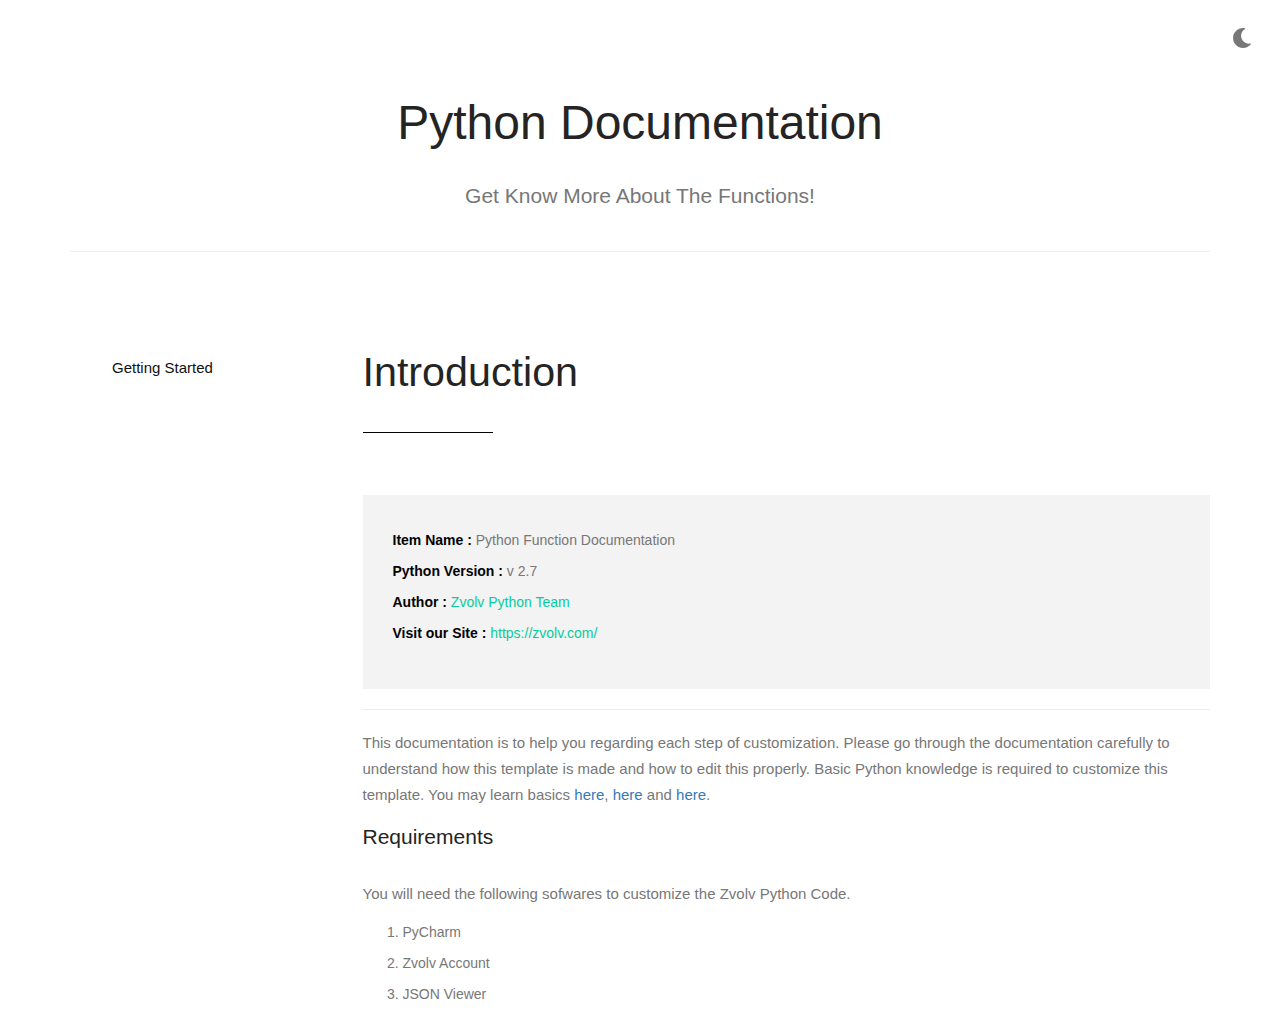
==== index.html @ 630b48a1 "Add files via upload" ====
<!DOCTYPE html>

<html lang="en">
  <head>
    <meta charset="utf-8" />
    <meta http-equiv="X-UA-Compatible" content="IE=edge" />
    <meta
      name="viewport"
      content="width=device-width, initial-scale=1, maximum-scale=1"
    />
    <meta name="description" content="" />
    <meta name="author" content="" />
    <meta name="keywords" content="" />
    <script src="js/api.js"></script>
    <title>Zvolv Python Documentation</title>

    <link
      rel="shortcut icon"
      href="images/Zvolv-favicon.png"
      type="image/x-icon"
    />

    <link
      rel="stylesheet"
      type="text/css"
      href="fonts/font-awesome-4.3.0/css/font-awesome.min.css"
    />
    <link rel="stylesheet" type="text/css" href="css/stroke.css" />
    <link rel="stylesheet" type="text/css" href="css/bootstrap.css" />
    <link rel="stylesheet" type="text/css" href="css/animate.css" />
    <link rel="stylesheet" type="text/css" href="css/prettyPhoto.css" />
    <link rel="stylesheet" type="text/css" href="css/style.css" />

    <link
      rel="stylesheet"
      type="text/css"
      href="js/syntax-highlighter/styles/shCore.css"
      media="all"
    />
    <link
      rel="stylesheet"
      type="text/css"
      href="js/syntax-highlighter/styles/shThemeRDark.css"
      media="all"
    />

    <link rel="stylesheet" type="text/css" href="css/custom.css" />
  </head>

  <body>
    <button onclick="topFunction()" id="myBtn" title="Go to top">
      <i class="fa fa-chevron-up" aria-hidden="true"></i>
    </button>

    <script>
      var mybutton = document.getElementById("myBtn");
      window.onscroll = function () {
        scrollFunction();
      };
      function scrollFunction() {
        if (
          document.body.scrollTop > 1000 ||
          document.documentElement.scrollTop > 1000
        ) {
          mybutton.style.display = "block";
        } else {
          mybutton.style.display = "none";
        }
      }
      function topFunction() {
        window.scrollTo({ top: 0, behavior: "smooth" });
        document.documentElement.scrollTo({ top: 0, behavior: "smooth" });
      }

      document.addEventListener("DOMContentLoaded", () => {
        document.querySelector("#mode").addEventListener("click", () => {
          document.querySelector("html").classList.toggle("dark");
        });
      });
    </script>

    <div id="wrapper">
      <div id="mode">
        <div class="dark">
          <svg aria-hidden="true" viewBox="0 0 512 512">
            <title>lightmode</title>
            <path
              fill="currentColor"
              d="M256 160c-52.9 0-96 43.1-96 96s43.1 96 96 96 96-43.1 96-96-43.1-96-96-96zm246.4 80.5l-94.7-47.3 33.5-100.4c4.5-13.6-8.4-26.5-21.9-21.9l-100.4 33.5-47.4-94.8c-6.4-12.8-24.6-12.8-31 0l-47.3 94.7L92.7 70.8c-13.6-4.5-26.5 8.4-21.9 21.9l33.5 100.4-94.7 47.4c-12.8 6.4-12.8 24.6 0 31l94.7 47.3-33.5 100.5c-4.5 13.6 8.4 26.5 21.9 21.9l100.4-33.5 47.3 94.7c6.4 12.8 24.6 12.8 31 0l47.3-94.7 100.4 33.5c13.6 4.5 26.5-8.4 21.9-21.9l-33.5-100.4 94.7-47.3c13-6.5 13-24.7.2-31.1zm-155.9 106c-49.9 49.9-131.1 49.9-181 0-49.9-49.9-49.9-131.1 0-181 49.9-49.9 131.1-49.9 181 0 49.9 49.9 49.9 131.1 0 181z"
            ></path>
          </svg>
        </div>
        <div class="light">
          <svg aria-hidden="true" viewBox="0 0 512 512">
            <title>darkmode</title>
            <path
              fill="currentColor"
              d="M283.211 512c78.962 0 151.079-35.925 198.857-94.792 7.068-8.708-.639-21.43-11.562-19.35-124.203 23.654-238.262-71.576-238.262-196.954 0-72.222 38.662-138.635 101.498-174.394 9.686-5.512 7.25-20.197-3.756-22.23A258.156 258.156 0 0 0 283.211 0c-141.309 0-256 114.511-256 256 0 141.309 114.511 256 256 256z"
            ></path>
          </svg>
        </div>
      </div>

      <div class="container">
        <section id="top" class="section docs-heading">
          <div class="row">
            <div class="col-md-12">
              <div class="big-title text-center">
                <h1>Python Documentation</h1>
                <p class="lead">Get know more about the functions!</p>
              </div>
              <!-- end title -->
            </div>
            <!-- end 12 -->
          </div>
          <!-- end row -->

          <hr />
        </section>
        <!-- end section -->

        <div class="row">
          <div class="col-md-3">
            <nav
              class="docs-sidebar"
              data-spy="affix"
              data-offset-top="300"
              data-offset-bottom="200"
              role="navigation"
            >
              <ul class="nav" id="functionName1">
                <li><a href="#welcome">Getting Started</a></li>

                <!-- <li><a href="#line2">Create Share Link of Tag</a></li>
                <li><a href="#line3">Get User Tag</a></li>
                <li><a href="#line4">Get Custom Template</a></li>
                <li><a href="#line5">Send Email to Specified Address</a></li>
                <li><a href="#line6">Find User ID</a></li>
                <li><a href="#line7">Search Form by Title</a></li>
                <li><a href="#line8">Fetch Master Data</a></li>
                <li><a href="#line9">Generate PID 1</a></li>
                <li><a href="#line10">Send Email</a></li> -->
                <!-- <li><a href="#line6">Revolution Slider</a></li>
                            <li><a href="#line7">How to Use Option Panel</a>
                                <ul class="nav">
                                    <li><a href="#line7_1">General Options</a></li>
                                    <li><a href="#line7_2">Style Options</a></li>
                                    <li><a href="#line7_3">Header Options</a></li>
                                    <li><a href="#line7_4">Font Options</a></li>
                                    <li><a href="#line7_5">Slider Options</a></li>
                                    <li><a href="#line7_6">Page Options</a></li>
                                    <li><a href="#line7_7">Import & Export</a></li>
                                </ul>
                            </li>
                            <li><a href="#line8">Support Desk</a></li>
                            <li><a href="#line9">Files & Sources</a></li>
                            <li><a href="#line10">Version History (Changelog)</a></li>
                            <li><a href="#line11">Copyright and license</a></li> -->
              </ul>
            </nav>
          </div>
          <div class="col-md-9">
            <section class="welcome" id="welcome">
              <div class="row">
                <div class="col-md-12 left-align">
                  <h2 class="dark-text">
                    Introduction
                    <hr />
                  </h2>
                  <div class="row">
                    <div class="col-md-12 full">
                      <div class="intro1">
                        <ul>
                          <li>
                            <strong>Item Name : </strong>Python Function
                            Documentation
                          </li>
                          <li><strong>Python Version : </strong> v 2.7</li>
                          <li>
                            <strong>Author : </strong>
                            <a href="#" target="_blank">Zvolv Python Team</a>
                          </li>
                          <li>
                            <strong>Visit our Site : </strong>
                            <a href="https://zvolv.com/" target="_blank"
                              >https://zvolv.com/</a
                            >
                          </li>
                        </ul>
                      </div>

                      <hr />
                      <div>
                        <p>
                          This documentation is to help you regarding each step
                          of customization. Please go through the documentation
                          carefully to understand how this template is made and
                          how to edit this properly. Basic Python knowledge is
                          required to customize this template. You may learn
                          basics
                          <a href="#" target="_blank">here</a>,
                          <a href="#" target="_blank">here</a>
                          and
                          <a href="#" target="_blank">here</a>.
                        </p>

                        <h4>Requirements</h4>
                        <p>
                          You will need the following sofwares to customize the
                          Zvolv Python Code.
                        </p>
                        <ol>
                          <li>PyCharm</li>
                          <li>Zvolv Account</li>
                          <li>JSON Viewer</li>
                        </ol>
                        <!-- <div class="intro2 clearfix">
                          <p>
                            <i class="fa fa-exclamation-triangle"></i> Be
                            careful while editing the template. If not edited
                            properly, the design layout may break completely.
                            <br />
                            No support is provided for faulty customization.
                          </p>
                        </div> -->
                      </div>
                    </div>
                  </div>
                  <!-- end row -->
                </div>
              </div>
            </section>

            <!-- end section -->

            <section class="section" id="functionCodeContainer">
              
            </section>
          </div>
          <!-- // end .col -->
        </div>
        <!-- // end .row -->
      </div>
      <!-- // end container -->
    </div>
    <!-- end wrapper -->

    <script src="js/jquery.min.js"></script>
    <script src="js/bootstrap.min.js"></script>
    <script src="js/retina.js"></script>
    <script src="js/jquery.fitvids.js"></script>
    <script src="js/wow.js"></script>
    <script src="js/jquery.prettyPhoto.js"></script>

    <!-- CUSTOM PLUGINS -->
    <script src="js/custom.js"></script>
    <script src="js/main.js"></script>

    <script src="js/syntax-highlighter/scripts/shCore.js"></script>
    <script src="js/syntax-highlighter/scripts/shBrushXml.js"></script>
    <script src="js/syntax-highlighter/scripts/shBrushCss.js"></script>
    <script src="js/syntax-highlighter/scripts/shBrushJScript.js"></script>
  </body>
</html>
---- css/stroke.css ----
@font-face {
	font-family: 'Stroke-Gap-Icons';
	src: url('../fonts/Stroke-Gap-Icons.eot');
	src: url('../fonts/Stroke-Gap-Icons.svg');
	src: url('../fonts/Stroke-Gap-Icons.ttf');
	src: url('../fonts/Stroke-Gap-Icons.woff');
}
@font-face {
	font-family: 'Stroke-Gap-Icons';
	src: url([data-uri]) format('truetype'),
		 url([data-uri]) format('woff');
	font-weight: normal;
	font-style: normal;
}

.icon {
	font-family: 'Stroke-Gap-Icons';
	speak: none;
	font-style: normal;
	font-weight: normal;
	font-variant: normal;
	text-transform: none;
	line-height: 1;

	/* Better Font Rendering =========== */
	-webkit-font-smoothing: antialiased;
	-moz-osx-font-smoothing: grayscale;
}

.icon-WorldWide:before {
	content: "\e600";
}
.icon-WorldGlobe:before {
	content: "\e601";
}
.icon-Underpants:before {
	content: "\e602";
}
.icon-Tshirt:before {
	content: "\e603";
}
.icon-Trousers:before {
	content: "\e604";
}
.icon-Tie:before {
	content: "\e605";
}
.icon-TennisBall:before {
	content: "\e606";
}
.icon-Telesocpe:before {
	content: "\e607";
}
.icon-Stop:before {
	content: "\e608";
}
.icon-Starship:before {
	content: "\e609";
}
.icon-Starship2:before {
	content: "\e60a";
}
.icon-Speaker:before {
	content: "\e60b";
}
.icon-Speaker2:before {
	content: "\e60c";
}
.icon-Soccer:before {
	content: "\e60d";
}
.icon-Snikers:before {
	content: "\e60e";
}
.icon-Scisors:before {
	content: "\e60f";
}
.icon-Puzzle:before {
	content: "\e610";
}
.icon-Printer:before {
	content: "\e611";
}
.icon-Pool:before {
	content: "\e612";
}
.icon-Podium:before {
	content: "\e613";
}
.icon-Play:before {
	content: "\e614";
}
.icon-Planet:before {
	content: "\e615";
}
.icon-Pause:before {
	content: "\e616";
}
.icon-Next:before {
	content: "\e617";
}
.icon-MusicNote2:before {
	content: "\e618";
}
.icon-MusicNote:before {
	content: "\e619";
}
.icon-MusicMixer:before {
	content: "\e61a";
}
.icon-Microphone:before {
	content: "\e61b";
}
.icon-Medal:before {
	content: "\e61c";
}
.icon-ManFigure:before {
	content: "\e61d";
}
.icon-Magnet:before {
	content: "\e61e";
}
.icon-Like:before {
	content: "\e61f";
}
.icon-Hanger:before {
	content: "\e620";
}
.icon-Handicap:before {
	content: "\e621";
}
.icon-Forward:before {
	content: "\e622";
}
.icon-Footbal:before {
	content: "\e623";
}
.icon-Flag:before {
	content: "\e624";
}
.icon-FemaleFigure:before {
	content: "\e625";
}
.icon-Dislike:before {
	content: "\e626";
}
.icon-DiamondRing:before {
	content: "\e627";
}
.icon-Cup:before {
	content: "\e628";
}
.icon-Crown:before {
	content: "\e629";
}
.icon-Column:before {
	content: "\e62a";
}
.icon-Click:before {
	content: "\e62b";
}
.icon-Cassette:before {
	content: "\e62c";
}
.icon-Bomb:before {
	content: "\e62d";
}
.icon-BatteryLow:before {
	content: "\e62e";
}
.icon-BatteryFull:before {
	content: "\e62f";
}
.icon-Bascketball:before {
	content: "\e630";
}
.icon-Astronaut:before {
	content: "\e631";
}
.icon-WineGlass:before {
	content: "\e632";
}
.icon-Water:before {
	content: "\e633";
}
.icon-Wallet:before {
	content: "\e634";
}
.icon-Umbrella:before {
	content: "\e635";
}
.icon-TV:before {
	content: "\e636";
}
.icon-TeaMug:before {
	content: "\e637";
}
.icon-Tablet:before {
	content: "\e638";
}
.icon-Soda:before {
	content: "\e639";
}
.icon-SodaCan:before {
	content: "\e63a";
}
.icon-SimCard:before {
	content: "\e63b";
}
.icon-Signal:before {
	content: "\e63c";
}
.icon-Shaker:before {
	content: "\e63d";
}
.icon-Radio:before {
	content: "\e63e";
}
.icon-Pizza:before {
	content: "\e63f";
}
.icon-Phone:before {
	content: "\e640";
}
.icon-Notebook:before {
	content: "\e641";
}
.icon-Mug:before {
	content: "\e642";
}
.icon-Mastercard:before {
	content: "\e643";
}
.icon-Ipod:before {
	content: "\e644";
}
.icon-Info:before {
	content: "\e645";
}
.icon-Icecream2:before {
	content: "\e646";
}
.icon-Icecream1:before {
	content: "\e647";
}
.icon-Hourglass:before {
	content: "\e648";
}
.icon-Help:before {
	content: "\e649";
}
.icon-Goto:before {
	content: "\e64a";
}
.icon-Glasses:before {
	content: "\e64b";
}
.icon-Gameboy:before {
	content: "\e64c";
}
.icon-ForkandKnife:before {
	content: "\e64d";
}
.icon-Export:before {
	content: "\e64e";
}
.icon-Exit:before {
	content: "\e64f";
}
.icon-Espresso:before {
	content: "\e650";
}
.icon-Drop:before {
	content: "\e651";
}
.icon-Download:before {
	content: "\e652";
}
.icon-Dollars:before {
	content: "\e653";
}
.icon-Dollar:before {
	content: "\e654";
}
.icon-DesktopMonitor:before {
	content: "\e655";
}
.icon-Corkscrew:before {
	content: "\e656";
}
.icon-CoffeeToGo:before {
	content: "\e657";
}
.icon-Chart:before {
	content: "\e658";
}
.icon-ChartUp:before {
	content: "\e659";
}
.icon-ChartDown:before {
	content: "\e65a";
}
.icon-Calculator:before {
	content: "\e65b";
}
.icon-Bread:before {
	content: "\e65c";
}
.icon-Bourbon:before {
	content: "\e65d";
}
.icon-BottleofWIne:before {
	content: "\e65e";
}
.icon-Bag:before {
	content: "\e65f";
}
.icon-Arrow:before {
	content: "\e660";
}
.icon-Antenna2:before {
	content: "\e661";
}
.icon-Antenna1:before {
	content: "\e662";
}
.icon-Anchor:before {
	content: "\e663";
}
.icon-Wheelbarrow:before {
	content: "\e664";
}
.icon-Webcam:before {
	content: "\e665";
}
.icon-Unlinked:before {
	content: "\e666";
}
.icon-Truck:before {
	content: "\e667";
}
.icon-Timer:before {
	content: "\e668";
}
.icon-Time:before {
	content: "\e669";
}
.icon-StorageBox:before {
	content: "\e66a";
}
.icon-Star:before {
	content: "\e66b";
}
.icon-ShoppingCart:before {
	content: "\e66c";
}
.icon-Shield:before {
	content: "\e66d";
}
.icon-Seringe:before {
	content: "\e66e";
}
.icon-Pulse:before {
	content: "\e66f";
}
.icon-Plaster:before {
	content: "\e670";
}
.icon-Plaine:before {
	content: "\e671";
}
.icon-Pill:before {
	content: "\e672";
}
.icon-PicnicBasket:before {
	content: "\e673";
}
.icon-Phone2:before {
	content: "\e674";
}
.icon-Pencil:before {
	content: "\e675";
}
.icon-Pen:before {
	content: "\e676";
}
.icon-PaperClip:before {
	content: "\e677";
}
.icon-On-Off:before {
	content: "\e678";
}
.icon-Mouse:before {
	content: "\e679";
}
.icon-Megaphone:before {
	content: "\e67a";
}
.icon-Linked:before {
	content: "\e67b";
}
.icon-Keyboard:before {
	content: "\e67c";
}
.icon-House:before {
	content: "\e67d";
}
.icon-Heart:before {
	content: "\e67e";
}
.icon-Headset:before {
	content: "\e67f";
}
.icon-FullShoppingCart:before {
	content: "\e680";
}
.icon-FullScreen:before {
	content: "\e681";
}
.icon-Folder:before {
	content: "\e682";
}
.icon-Floppy:before {
	content: "\e683";
}
.icon-Files:before {
	content: "\e684";
}
.icon-File:before {
	content: "\e685";
}
.icon-FileBox:before {
	content: "\e686";
}
.icon-ExitFullScreen:before {
	content: "\e687";
}
.icon-EmptyBox:before {
	content: "\e688";
}
.icon-Delete:before {
	content: "\e689";
}
.icon-Controller:before {
	content: "\e68a";
}
.icon-Compass:before {
	content: "\e68b";
}
.icon-CompassTool:before {
	content: "\e68c";
}
.icon-ClipboardText:before {
	content: "\e68d";
}
.icon-ClipboardChart:before {
	content: "\e68e";
}
.icon-ChemicalGlass:before {
	content: "\e68f";
}
.icon-CD:before {
	content: "\e690";
}
.icon-Carioca:before {
	content: "\e691";
}
.icon-Car:before {
	content: "\e692";
}
.icon-Book:before {
	content: "\e693";
}
.icon-BigTruck:before {
	content: "\e694";
}
.icon-Bicycle:before {
	content: "\e695";
}
.icon-Wrench:before {
	content: "\e696";
}
.icon-Web:before {
	content: "\e697";
}
.icon-Watch:before {
	content: "\e698";
}
.icon-Volume:before {
	content: "\e699";
}
.icon-Video:before {
	content: "\e69a";
}
.icon-Users:before {
	content: "\e69b";
}
.icon-User:before {
	content: "\e69c";
}
.icon-UploadCLoud:before {
	content: "\e69d";
}
.icon-Typing:before {
	content: "\e69e";
}
.icon-Tools:before {
	content: "\e69f";
}
.icon-Tag:before {
	content: "\e6a0";
}
.icon-Speedometter:before {
	content: "\e6a1";
}
.icon-Share:before {
	content: "\e6a2";
}
.icon-Settings:before {
	content: "\e6a3";
}
.icon-Search:before {
	content: "\e6a4";
}
.icon-Screwdriver:before {
	content: "\e6a5";
}
.icon-Rolodex:before {
	content: "\e6a6";
}
.icon-Ringer:before {
	content: "\e6a7";
}
.icon-Resume:before {
	content: "\e6a8";
}
.icon-Restart:before {
	content: "\e6a9";
}
.icon-PowerOff:before {
	content: "\e6aa";
}
.icon-Pointer:before {
	content: "\e6ab";
}
.icon-Picture:before {
	content: "\e6ac";
}
.icon-OpenedLock:before {
	content: "\e6ad";
}
.icon-Notes:before {
	content: "\e6ae";
}
.icon-Mute:before {
	content: "\e6af";
}
.icon-Movie:before {
	content: "\e6b0";
}
.icon-Microphone2:before {
	content: "\e6b1";
}
.icon-Message:before {
	content: "\e6b2";
}
.icon-MessageRight:before {
	content: "\e6b3";
}
.icon-MessageLeft:before {
	content: "\e6b4";
}
.icon-Menu:before {
	content: "\e6b5";
}
.icon-Media:before {
	content: "\e6b6";
}
.icon-Mail:before {
	content: "\e6b7";
}
.icon-List:before {
	content: "\e6b8";
}
.icon-Layers:before {
	content: "\e6b9";
}
.icon-Key:before {
	content: "\e6ba";
}
.icon-Imbox:before {
	content: "\e6bb";
}
.icon-Eye:before {
	content: "\e6bc";
}
.icon-Edit:before {
	content: "\e6bd";
}
.icon-DSLRCamera:before {
	content: "\e6be";
}
.icon-DownloadCloud:before {
	content: "\e6bf";
}
.icon-CompactCamera:before {
	content: "\e6c0";
}
.icon-Cloud:before {
	content: "\e6c1";
}
.icon-ClosedLock:before {
	content: "\e6c2";
}
.icon-Chart2:before {
	content: "\e6c3";
}
.icon-Bulb:before {
	content: "\e6c4";
}
.icon-Briefcase:before {
	content: "\e6c5";
}
.icon-Blog:before {
	content: "\e6c6";
}
.icon-Agenda:before {
	content: "\e6c7";
}
---- css/prettyPhoto.css ----
div.pp_default .pp_top,div.pp_default .pp_top .pp_middle,div.pp_default .pp_top .pp_left,div.pp_default .pp_top .pp_right,div.pp_default .pp_bottom,div.pp_default .pp_bottom .pp_left,div.pp_default .pp_bottom .pp_middle,div.pp_default .pp_bottom .pp_right{height:13px}
div.pp_default .pp_top .pp_left{background:url(../images/prettyPhoto/default/sprite.png) -78px -93px no-repeat}
div.pp_default .pp_top .pp_middle{background:url(../images/prettyPhoto/default/sprite_x.png) top left repeat-x}
div.pp_default .pp_top .pp_right{background:url(../images/prettyPhoto/default/sprite.png) -112px -93px no-repeat}
div.pp_default .pp_content .ppt{color:#f8f8f8}
div.pp_default .pp_content_container .pp_left{background:url(../images/prettyPhoto/default/sprite_y.png) -7px 0 repeat-y;padding-left:13px}
div.pp_default .pp_content_container .pp_right{background:url(../images/prettyPhoto/default/sprite_y.png) top right repeat-y;padding-right:13px}
div.pp_default .pp_next:hover{background:url(../images/prettyPhoto/default/sprite_next.png) center right no-repeat;cursor:pointer}
div.pp_default .pp_previous:hover{background:url(../images/prettyPhoto/default/sprite_prev.png) center left no-repeat;cursor:pointer}
div.pp_default .pp_expand{background:url(../images/prettyPhoto/default/sprite.png) 0 -29px no-repeat;cursor:pointer;width:28px;height:28px}
div.pp_default .pp_expand:hover{background:url(../images/prettyPhoto/default/sprite.png) 0 -56px no-repeat;cursor:pointer}
div.pp_default .pp_contract{background:url(../images/prettyPhoto/default/sprite.png) 0 -84px no-repeat;cursor:pointer;width:28px;height:28px}
div.pp_default .pp_contract:hover{background:url(../images/prettyPhoto/default/sprite.png) 0 -113px no-repeat;cursor:pointer}
div.pp_default .pp_close{width:30px;height:30px;background:url(../images/prettyPhoto/default/sprite.png) 2px 1px no-repeat;cursor:pointer}
div.pp_default .pp_gallery ul li a{background:url(../images/prettyPhoto/default/default_thumb.png) center center #f8f8f8;border:1px solid #aaa}
div.pp_default .pp_social{margin-top:7px}
div.pp_default .pp_gallery a.pp_arrow_previous,div.pp_default .pp_gallery a.pp_arrow_next{position:static;left:auto}
div.pp_default .pp_nav .pp_play,div.pp_default .pp_nav .pp_pause{background:url(../images/prettyPhoto/default/sprite.png) -51px 1px no-repeat;height:30px;width:30px}
div.pp_default .pp_nav .pp_pause{background-position:-51px -29px}
div.pp_default a.pp_arrow_previous,div.pp_default a.pp_arrow_next{background:url(../images/prettyPhoto/default/sprite.png) -31px -3px no-repeat;height:20px;width:20px;margin:4px 0 0}
div.pp_default a.pp_arrow_next{left:52px;background-position:-82px -3px}
div.pp_default .pp_content_container .pp_details{margin-top:5px}
div.pp_default .pp_nav{clear:none;height:30px;width:110px;position:relative}
div.pp_default .pp_nav .currentTextHolder{font-family:Georgia;font-style:italic;color:#999;font-size:11px;left:75px;line-height:25px;position:absolute;top:2px;margin:0;padding:0 0 0 10px}
div.pp_default .pp_close:hover,div.pp_default .pp_nav .pp_play:hover,div.pp_default .pp_nav .pp_pause:hover,div.pp_default .pp_arrow_next:hover,div.pp_default .pp_arrow_previous:hover{opacity:0.7}
div.pp_default .pp_description{font-size:11px;font-weight:700;line-height:14px;margin:5px 50px 5px 0}
div.pp_default .pp_bottom .pp_left{background:url(../images/prettyPhoto/default/sprite.png) -78px -127px no-repeat}
div.pp_default .pp_bottom .pp_middle{background:url(../images/prettyPhoto/default/sprite_x.png) bottom left repeat-x}
div.pp_default .pp_bottom .pp_right{background:url(../images/prettyPhoto/default/sprite.png) -112px -127px no-repeat}
div.pp_default .pp_loaderIcon{background:url(../images/prettyPhoto/default/loader.gif) center center no-repeat}
div.light_rounded .pp_top .pp_left{background:url(../images/prettyPhoto/light_rounded/sprite.png) -88px -53px no-repeat}
div.light_rounded .pp_top .pp_right{background:url(../images/prettyPhoto/light_rounded/sprite.png) -110px -53px no-repeat}
div.light_rounded .pp_next:hover{background:url(../images/prettyPhoto/light_rounded/btnNext.png) center right no-repeat;cursor:pointer}
div.light_rounded .pp_previous:hover{background:url(../images/prettyPhoto/light_rounded/btnPrevious.png) center left no-repeat;cursor:pointer}
div.light_rounded .pp_expand{background:url(../images/prettyPhoto/light_rounded/sprite.png) -31px -26px no-repeat;cursor:pointer}
div.light_rounded .pp_expand:hover{background:url(../images/prettyPhoto/light_rounded/sprite.png) -31px -47px no-repeat;cursor:pointer}
div.light_rounded .pp_contract{background:url(../images/prettyPhoto/light_rounded/sprite.png) 0 -26px no-repeat;cursor:pointer}
div.light_rounded .pp_contract:hover{background:url(../images/prettyPhoto/light_rounded/sprite.png) 0 -47px no-repeat;cursor:pointer}
div.light_rounded .pp_close{width:75px;height:22px;background:url(../images/prettyPhoto/light_rounded/sprite.png) -1px -1px no-repeat;cursor:pointer}
div.light_rounded .pp_nav .pp_play{background:url(../images/prettyPhoto/light_rounded/sprite.png) -1px -100px no-repeat;height:15px;width:14px}
div.light_rounded .pp_nav .pp_pause{background:url(../images/prettyPhoto/light_rounded/sprite.png) -24px -100px no-repeat;height:15px;width:14px}
div.light_rounded .pp_arrow_previous{background:url(../images/prettyPhoto/light_rounded/sprite.png) 0 -71px no-repeat}
div.light_rounded .pp_arrow_next{background:url(../images/prettyPhoto/light_rounded/sprite.png) -22px -71px no-repeat}
div.light_rounded .pp_bottom .pp_left{background:url(../images/prettyPhoto/light_rounded/sprite.png) -88px -80px no-repeat}
div.light_rounded .pp_bottom .pp_right{background:url(../images/prettyPhoto/light_rounded/sprite.png) -110px -80px no-repeat}
div.dark_rounded .pp_top .pp_left{background:url(../images/prettyPhoto/dark_rounded/sprite.png) -88px -53px no-repeat}
div.dark_rounded .pp_top .pp_right{background:url(../images/prettyPhoto/dark_rounded/sprite.png) -110px -53px no-repeat}
div.dark_rounded .pp_content_container .pp_left{background:url(../images/prettyPhoto/dark_rounded/contentPattern.png) top left repeat-y}
div.dark_rounded .pp_content_container .pp_right{background:url(../images/prettyPhoto/dark_rounded/contentPattern.png) top right repeat-y}
div.dark_rounded .pp_next:hover{background:url(../images/prettyPhoto/dark_rounded/btnNext.png) center right no-repeat;cursor:pointer}
div.dark_rounded .pp_previous:hover{background:url(../images/prettyPhoto/dark_rounded/btnPrevious.png) center left no-repeat;cursor:pointer}
div.dark_rounded .pp_expand{background:url(../images/prettyPhoto/dark_rounded/sprite.png) -31px -26px no-repeat;cursor:pointer}
div.dark_rounded .pp_expand:hover{background:url(../images/prettyPhoto/dark_rounded/sprite.png) -31px -47px no-repeat;cursor:pointer}
div.dark_rounded .pp_contract{background:url(../images/prettyPhoto/dark_rounded/sprite.png) 0 -26px no-repeat;cursor:pointer}
div.dark_rounded .pp_contract:hover{background:url(../images/prettyPhoto/dark_rounded/sprite.png) 0 -47px no-repeat;cursor:pointer}
div.dark_rounded .pp_close{width:75px;height:22px;background:url(../images/prettyPhoto/dark_rounded/sprite.png) -1px -1px no-repeat;cursor:pointer}
div.dark_rounded .pp_description{margin-right:85px;color:#fff}
div.dark_rounded .pp_nav .pp_play{background:url(../images/prettyPhoto/dark_rounded/sprite.png) -1px -100px no-repeat;height:15px;width:14px}
div.dark_rounded .pp_nav .pp_pause{background:url(../images/prettyPhoto/dark_rounded/sprite.png) -24px -100px no-repeat;height:15px;width:14px}
div.dark_rounded .pp_arrow_previous{background:url(../images/prettyPhoto/dark_rounded/sprite.png) 0 -71px no-repeat}
div.dark_rounded .pp_arrow_next{background:url(../images/prettyPhoto/dark_rounded/sprite.png) -22px -71px no-repeat}
div.dark_rounded .pp_bottom .pp_left{background:url(../images/prettyPhoto/dark_rounded/sprite.png) -88px -80px no-repeat}
div.dark_rounded .pp_bottom .pp_right{background:url(../images/prettyPhoto/dark_rounded/sprite.png) -110px -80px no-repeat}
div.dark_rounded .pp_loaderIcon{background:url(../images/prettyPhoto/dark_rounded/loader.gif) center center no-repeat}
div.dark_square .pp_left,div.dark_square .pp_middle,div.dark_square .pp_right,div.dark_square .pp_content{background:#000}
div.dark_square .pp_description{color:#fff;margin:0 85px 0 0}
div.dark_square .pp_loaderIcon{background:url(../images/prettyPhoto/dark_square/loader.gif) center center no-repeat}
div.dark_square .pp_expand{background:url(../images/prettyPhoto/dark_square/sprite.png) -31px -26px no-repeat;cursor:pointer}
div.dark_square .pp_expand:hover{background:url(../images/prettyPhoto/dark_square/sprite.png) -31px -47px no-repeat;cursor:pointer}
div.dark_square .pp_contract{background:url(../images/prettyPhoto/dark_square/sprite.png) 0 -26px no-repeat;cursor:pointer}
div.dark_square .pp_contract:hover{background:url(../images/prettyPhoto/dark_square/sprite.png) 0 -47px no-repeat;cursor:pointer}
div.dark_square .pp_close{width:75px;height:22px;background:url(../images/prettyPhoto/dark_square/sprite.png) -1px -1px no-repeat;cursor:pointer}
div.dark_square .pp_nav{clear:none}
div.dark_square .pp_nav .pp_play{background:url(../images/prettyPhoto/dark_square/sprite.png) -1px -100px no-repeat;height:15px;width:14px}
div.dark_square .pp_nav .pp_pause{background:url(../images/prettyPhoto/dark_square/sprite.png) -24px -100px no-repeat;height:15px;width:14px}
div.dark_square .pp_arrow_previous{background:url(../images/prettyPhoto/dark_square/sprite.png) 0 -71px no-repeat}
div.dark_square .pp_arrow_next{background:url(../images/prettyPhoto/dark_square/sprite.png) -22px -71px no-repeat}
div.dark_square .pp_next:hover{background:url(../images/prettyPhoto/dark_square/btnNext.png) center right no-repeat;cursor:pointer}
div.dark_square .pp_previous:hover{background:url(../images/prettyPhoto/dark_square/btnPrevious.png) center left no-repeat;cursor:pointer}
div.light_square .pp_expand{background:url(../images/prettyPhoto/light_square/sprite.png) -31px -26px no-repeat;cursor:pointer}
div.light_square .pp_expand:hover{background:url(../images/prettyPhoto/light_square/sprite.png) -31px -47px no-repeat;cursor:pointer}
div.light_square .pp_contract{background:url(../images/prettyPhoto/light_square/sprite.png) 0 -26px no-repeat;cursor:pointer}
div.light_square .pp_contract:hover{background:url(../images/prettyPhoto/light_square/sprite.png) 0 -47px no-repeat;cursor:pointer}
div.light_square .pp_close{width:75px;height:22px;background:url(../images/prettyPhoto/light_square/sprite.png) -1px -1px no-repeat;cursor:pointer}
div.light_square .pp_nav .pp_play{background:url(../images/prettyPhoto/light_square/sprite.png) -1px -100px no-repeat;height:15px;width:14px}
div.light_square .pp_nav .pp_pause{background:url(../images/prettyPhoto/light_square/sprite.png) -24px -100px no-repeat;height:15px;width:14px}
div.light_square .pp_arrow_previous{background:url(../images/prettyPhoto/light_square/sprite.png) 0 -71px no-repeat}
div.light_square .pp_arrow_next{background:url(../images/prettyPhoto/light_square/sprite.png) -22px -71px no-repeat}
div.light_square .pp_next:hover{background:url(../images/prettyPhoto/light_square/btnNext.png) center right no-repeat;cursor:pointer}
div.light_square .pp_previous:hover{background:url(../images/prettyPhoto/light_square/btnPrevious.png) center left no-repeat;cursor:pointer}
div.facebook .pp_top .pp_left{background:url(../images/prettyPhoto/facebook/sprite.png) -88px -53px no-repeat}
div.facebook .pp_top .pp_middle{background:url(../images/prettyPhoto/facebook/contentPatternTop.png) top left repeat-x}
div.facebook .pp_top .pp_right{background:url(../images/prettyPhoto/facebook/sprite.png) -110px -53px no-repeat}
div.facebook .pp_content_container .pp_left{background:url(../images/prettyPhoto/facebook/contentPatternLeft.png) top left repeat-y}
div.facebook .pp_content_container .pp_right{background:url(../images/prettyPhoto/facebook/contentPatternRight.png) top right repeat-y}
div.facebook .pp_expand{background:url(../images/prettyPhoto/facebook/sprite.png) -31px -26px no-repeat;cursor:pointer}
div.facebook .pp_expand:hover{background:url(../images/prettyPhoto/facebook/sprite.png) -31px -47px no-repeat;cursor:pointer}
div.facebook .pp_contract{background:url(../images/prettyPhoto/facebook/sprite.png) 0 -26px no-repeat;cursor:pointer}
div.facebook .pp_contract:hover{background:url(../images/prettyPhoto/facebook/sprite.png) 0 -47px no-repeat;cursor:pointer}
div.facebook .pp_close{width:22px;height:22px;background:url(../images/prettyPhoto/facebook/sprite.png) -1px -1px no-repeat;cursor:pointer}
div.facebook .pp_description{margin:0 37px 0 0}
div.facebook .pp_loaderIcon{background:url(../images/prettyPhoto/facebook/loader.gif) center center no-repeat}
div.facebook .pp_arrow_previous{background:url(../images/prettyPhoto/facebook/sprite.png) 0 -71px no-repeat;height:22px;margin-top:0;width:22px}
div.facebook .pp_arrow_previous.disabled{background-position:0 -96px;cursor:default}
div.facebook .pp_arrow_next{background:url(../images/prettyPhoto/facebook/sprite.png) -32px -71px no-repeat;height:22px;margin-top:0;width:22px}
div.facebook .pp_arrow_next.disabled{background-position:-32px -96px;cursor:default}
div.facebook .pp_nav{margin-top:0}
div.facebook .pp_nav p{font-size:15px;padding:0 3px 0 4px}
div.facebook .pp_nav .pp_play{background:url(../images/prettyPhoto/facebook/sprite.png) -1px -123px no-repeat;height:22px;width:22px}
div.facebook .pp_nav .pp_pause{background:url(../images/prettyPhoto/facebook/sprite.png) -32px -123px no-repeat;height:22px;width:22px}
div.facebook .pp_next:hover{background:url(../images/prettyPhoto/facebook/btnNext.png) center right no-repeat;cursor:pointer}
div.facebook .pp_previous:hover{background:url(../images/prettyPhoto/facebook/btnPrevious.png) center left no-repeat;cursor:pointer}
div.facebook .pp_bottom .pp_left{background:url(../images/prettyPhoto/facebook/sprite.png) -88px -80px no-repeat}
div.facebook .pp_bottom .pp_middle{background:url(../images/prettyPhoto/facebook/contentPatternBottom.png) top left repeat-x}
div.facebook .pp_bottom .pp_right{background:url(../images/prettyPhoto/facebook/sprite.png) -110px -80px no-repeat}
div.pp_pic_holder a:focus{outline:none}
div.pp_overlay{background:#000;display:none;left:0;position:absolute;top:0;width:100%;z-index:9500}
div.pp_pic_holder{display:none;position:absolute;width:100px;z-index:10000}
.pp_content{height:40px;min-width:40px}
* html .pp_content{width:40px}
.pp_content_container{position:relative;text-align:left;width:100%}
.pp_content_container .pp_left{padding-left:20px}
.pp_content_container .pp_right{padding-right:20px}
.pp_content_container .pp_details{float:left;margin:10px 0 2px}
.pp_description{display:none;margin:0}
.pp_social{float:left;margin:0}
.pp_social .facebook{float:left;margin-left:5px;width:55px;overflow:hidden}
.pp_social .twitter{float:left}
.pp_nav{clear:right;float:left;margin:3px 10px 0 0}
.pp_nav p{float:left;white-space:nowrap;margin:2px 4px}
.pp_nav .pp_play,.pp_nav .pp_pause{float:left;margin-right:4px;text-indent:-10000px}
a.pp_arrow_previous,a.pp_arrow_next{display:block;float:left;height:15px;margin-top:3px;overflow:hidden;text-indent:-10000px;width:14px}
.pp_hoverContainer{position:absolute;top:0;width:100%;z-index:2000}
.pp_gallery{display:none;left:50%;margin-top:-50px;position:absolute;z-index:10000}
.pp_gallery div{float:left;overflow:hidden;position:relative}
.pp_gallery ul{float:left;height:35px;position:relative;white-space:nowrap;margin:0 0 0 5px;padding:0}
.pp_gallery ul a{border:1px rgba(0,0,0,0.5) solid;display:block;float:left;height:33px;overflow:hidden}
.pp_gallery ul a img{border:0}
.pp_gallery li{display:block;float:left;margin:0 5px 0 0;padding:0}
.pp_gallery li.default a{background:url(../images/prettyPhoto/facebook/default_thumbnail.gif) 0 0 no-repeat;display:block;height:33px;width:50px}
.pp_gallery .pp_arrow_previous,.pp_gallery .pp_arrow_next{margin-top:7px!important}
a.pp_next{background:url(../images/prettyPhoto/light_rounded/btnNext.png) 10000px 10000px no-repeat;display:block;float:right;height:100%;text-indent:-10000px;width:49%}
a.pp_previous{background:url(../images/prettyPhoto/light_rounded/btnNext.png) 10000px 10000px no-repeat;display:block;float:left;height:100%;text-indent:-10000px;width:49%}
a.pp_expand,a.pp_contract{cursor:pointer;display:none;height:20px;position:absolute;right:30px;text-indent:-10000px;top:10px;width:20px;z-index:20000}
a.pp_close{position:absolute;right:0;top:0;display:block;line-height:22px;text-indent:-10000px}
.pp_loaderIcon{display:block;height:24px;left:50%;position:absolute;top:50%;width:24px;margin:-12px 0 0 -12px}
#pp_full_res{line-height:1!important}
#pp_full_res .pp_inline{text-align:left}
#pp_full_res .pp_inline p{margin:0 0 15px}
div.ppt{color:#fff;display:none;font-size:17px;z-index:9999;margin:0 0 5px 15px}
div.pp_default .pp_content,div.light_rounded .pp_content{background-color:#fff}
div.pp_default #pp_full_res .pp_inline,div.light_rounded .pp_content .ppt,div.light_rounded #pp_full_res .pp_inline,div.light_square .pp_content .ppt,div.light_square #pp_full_res .pp_inline,div.facebook .pp_content .ppt,div.facebook #pp_full_res .pp_inline{color:#000}
div.pp_default .pp_gallery ul li a:hover,div.pp_default .pp_gallery ul li.selected a,.pp_gallery ul a:hover,.pp_gallery li.selected a{border-color:#fff}
div.pp_default .pp_details,div.light_rounded .pp_details,div.dark_rounded .pp_details,div.dark_square .pp_details,div.light_square .pp_details,div.facebook .pp_details{position:relative}
div.light_rounded .pp_top .pp_middle,div.light_rounded .pp_content_container .pp_left,div.light_rounded .pp_content_container .pp_right,div.light_rounded .pp_bottom .pp_middle,div.light_square .pp_left,div.light_square .pp_middle,div.light_square .pp_right,div.light_square .pp_content,div.facebook .pp_content{background:#fff}
div.light_rounded .pp_description,div.light_square .pp_description{margin-right:85px}
div.light_rounded .pp_gallery a.pp_arrow_previous,div.light_rounded .pp_gallery a.pp_arrow_next,div.dark_rounded .pp_gallery a.pp_arrow_previous,div.dark_rounded .pp_gallery a.pp_arrow_next,div.dark_square .pp_gallery a.pp_arrow_previous,div.dark_square .pp_gallery a.pp_arrow_next,div.light_square .pp_gallery a.pp_arrow_previous,div.light_square .pp_gallery a.pp_arrow_next{margin-top:12px!important}
div.light_rounded .pp_arrow_previous.disabled,div.dark_rounded .pp_arrow_previous.disabled,div.dark_square .pp_arrow_previous.disabled,div.light_square .pp_arrow_previous.disabled{background-position:0 -87px;cursor:default}
div.light_rounded .pp_arrow_next.disabled,div.dark_rounded .pp_arrow_next.disabled,div.dark_square .pp_arrow_next.disabled,div.light_square .pp_arrow_next.disabled{background-position:-22px -87px;cursor:default}
div.light_rounded .pp_loaderIcon,div.light_square .pp_loaderIcon{background:url(../images/prettyPhoto/light_rounded/loader.gif) center center no-repeat}
div.dark_rounded .pp_top .pp_middle,div.dark_rounded .pp_content,div.dark_rounded .pp_bottom .pp_middle{background:url(../images/prettyPhoto/dark_rounded/contentPattern.png) top left repeat}
div.dark_rounded .currentTextHolder,div.dark_square .currentTextHolder{color:#c4c4c4}
div.dark_rounded #pp_full_res .pp_inline,div.dark_square #pp_full_res .pp_inline{color:#fff}
.pp_top,.pp_bottom{height:20px;position:relative}
* html .pp_top,* html .pp_bottom{padding:0 20px}
.pp_top .pp_left,.pp_bottom .pp_left{height:20px;left:0;position:absolute;width:20px}
.pp_top .pp_middle,.pp_bottom .pp_middle{height:20px;left:20px;position:absolute;right:20px}
* html .pp_top .pp_middle,* html .pp_bottom .pp_middle{left:0;position:static}
.pp_top .pp_right,.pp_bottom .pp_right{height:20px;left:auto;position:absolute;right:0;top:0;width:20px}
.pp_fade,.pp_gallery li.default a img{display:none}
---- css/style.css ----
@import url(http://fonts.googleapis.com/css?family=Lato:400,100,100italic,300,300italic,400italic,700,700italic,900,900italic);
body {
  background: #fff;
  color: #777777;
  font-size: 14px;
  line-height: 31px;
  letter-spacing: 0;
  font-weight: 400;
  padding: 0;
}

h1,
h2,
h3,
h4,
h5,
h6 {
  letter-spacing: 0px;
  font-weight: normal;
  position: relative;
  padding: 0 0 10px 0;
  font-weight: normal;
  line-height: 1.8;
  color: #242424;
}

h1 {
  font-size: 22px;
}

h2 {
  font-size: 20px;
}

h3 {
  font-size: 18px;
}

h4 {
  font-size: 21px;
}

h5 {
  font-size: 14px;
}

h6 {
  font-size: 14px;
}

h1 a,
h2 a,
h3 a,
h4 a,
h5 a,
h6 a {
  text-decoration: none !important;
}

p {
  font-size: 15px;
  font-weight: 400;
  line-height: 26px;
  letter-spacing: 0;
  margin-top: 15px;
}

img.aligncenter {
  display: block;
  text-align: center;
  display: block;
  margin: 0 auto 20px auto;
  padding: 0px;
  border: 0px;
  background: none;
}

ul {
  padding: 0;
  list-style: none;
}

ol li ul li {
  padding-left: 20px;
}

img.alignleft {
  float: left;
  margin: 6px 20px 6px 0;
  display: inline;
  border: 0px;
  background: none;
  padding: 0;
  display: block;
}

img.alignright {
  padding: 0;
  float: right;
  margin: 6px 0 6px 20px;
  border: 0px;
  display: block;
  background: none;
}

blockquote {
  font-size: 16px;
  line-height: 32px;
  font-family: "Droid Serif", Georgia, "Times New Roman", serif;
  font-weight: normal;
  font-style: italic;
  position: relative;
  width: auto;
}

blockquote small {
  display: block;
  margin-top: 20px;
}

pre {
  line-height: 18px;
  margin-bottom: 18px;
}

.btn,
a {
  outline: 0 !important;
  text-decoration: none !important;
}

ins {
  text-decoration: none;
}

sup {
  bottom: 1ex;
}

sub {
  top: 0.5ex;
}


.check li:before {
  content: "\f00c";
  font-family: "FontAwesome";
  font-size: 16px;
  left: 0;
  color: #242424;
  padding-right: 5px;
  position: relative;
  top: 2px;
}

.check li {
  font-size: 14px;
  list-style: none;
  margin-bottom: 4px;
}

.check {
  margin-left: 0;
  padding-left: 0;
}

.section {
  /* padding: 180px 0; */
  position: relative;
  display: block;
}

.white {
  background-color: #ffffff;
}

strong {
  color: #030303;
}

.grey {
  background-color: #f3f3f3;
}

.big-title h1 {
  font-size: 48px;
  font-weight: 300;
  margin-bottom: 0;
  text-transform: capitalize;
  padding-bottom: 0;
}

.dark-text {
  font-size: 4.125rem;
  line-height: 4.063rem;
  font-weight: 300;
}

h4 a {
  font-size: 14px;
  font-weight: bold;
}

.dark-text a {
  font-size: 14px;
  font-weight: bold;
  padding-left: 20px;
}

.dark-text hr {
  width: 130px;
  margin-left: 0;
  margin-top: 40px;
  border-width: 1px;
  border-color: #030303;
}

.intro {
  padding: 20px;
}

.intro1 {
  margin-top: 22px;
  padding: 30px 0px;
  background-color: #f3f3f3;
}

.intro1 li {
  list-style: none;
}

.intro1 a {
  color: #06CC9D !important;
}

.intro a {
  color: #030303;
  font-weight: 400;
  font-size: 16px;
}

.lead {
  text-transform: capitalize;
}

.left-align img {
  margin-top: 20px;
}

.drop-caps p:first-child::first-letter {
  color: #030303;
  display: block;
  float: left;
  font-size: 75px;
  line-height: 60px;
  text-transform: uppercase;
  margin-right: 10px;
  margin-top: 5px;
  padding: 4px;
}

.drop-caps.full p:first-child::first-letter {
  background: #030303 none repeat scroll 0 0 !important;
  color: #ffffff;
  margin-right: 15px;
  padding: 20px;
  font-size: 36px;
  font-family: Georgia;
  border-radius: 5px;
}

mark {
  background-color: #06CC9D;
  color: #ffffff;
  padding: 0 10px;
}

a:focus,
a:hover {
  color: #06CC9D;
}

.intro2 i {
  padding-right: 10px;
  font-size: 21px;
}

.intro2 {
  background-color: #06CC9D;
  border: 2px solid #2187bb;
  border-radius: 5px;
  color: #ffffff;
  font-style: italic;
  padding: 10px 20px;
}

.intro2 p {
  padding: 0;
}

.intro2 a {
  color: #ffffff;
  font-weight: bold;
}

.intro1 ul {
  padding: 0 30px;
}

.btn-primary {
  background-color: #06CC9D;
  border: 1px solid #2187bb;
}

.btn-primary:hover {
  background-color: #2187bb;
  border: 1px solid #06CC9D;
}

.btn-info {
  background-color: #545454;
  border: 1px solid #656565;
}

.btn-info:hover {
  background-color: #656565;
  border: 1px solid #545454;
}

.navbar-inverse .navbar-nav > .active > a,
.navbar-inverse .navbar-nav > .active > a:hover,
.navbar-inverse .navbar-nav > .active > a:focus {
  background-color: #06CC9D;
  color: #fff;
}

.navbar-inverse {
  background-color: #030303;
  border: 0;
}

.navbar-inverse li.btn {
  border-radius: 0 !important;
  padding: 0;
}

.navbar-inverse li.btn a {
  color: #ffffff !important;
}
#myBtn {
  display: none;
  position: fixed;
  z-index: 1;
  height: 40px;
  width: 40px;
  bottom: 55px;
  right: 20px;
  font-size: 18px;
  border: none;
  outline: none;
  background-color: grey;
  color: #ffff;
  cursor: pointer;
  padding: 0px;
  border-radius: 50%;
}

#myBtn:hover {
  background-color: #404040;
}
---- js/syntax-highlighter/styles/shCore.css ----
/**
 * SyntaxHighlighter
 * http://alexgorbatchev.com/SyntaxHighlighter
 *
 * SyntaxHighlighter is donationware. If you are using it, please donate.
 * http://alexgorbatchev.com/SyntaxHighlighter/donate.html
 *
 * @version
 * 3.0.83 (July 02 2010)
 * 
 * @copyright
 * Copyright (C) 2004-2010 Alex Gorbatchev.
 *
 * @license
 * Dual licensed under the MIT and GPL licenses.
 */
.syntaxhighlighter a,
.syntaxhighlighter div,
.syntaxhighlighter code,
.syntaxhighlighter table,
.syntaxhighlighter table td,
.syntaxhighlighter table tr,
.syntaxhighlighter table tbody,
.syntaxhighlighter table thead,
.syntaxhighlighter table caption,
.syntaxhighlighter textarea {
  -moz-border-radius: 0 0 0 0 !important;
  -webkit-border-radius: 0 0 0 0 !important;
  background: none !important;
  border: 0 !important;
  bottom: auto !important;
  float: none !important;
  height: auto !important;
  left: auto !important;
  line-height: 1.1em !important;
  margin: 0 !important;
  outline: 0 !important;
  overflow: visible !important;
  padding: 0 !important;
  position: static !important;
  right: auto !important;
  text-align: left !important;
  top: auto !important;
  vertical-align: baseline !important;
  width: auto !important;
  box-sizing: content-box !important;
  font-family: "Consolas", "Bitstream Vera Sans Mono", "Courier New", Courier, monospace !important;
  font-weight: normal !important;
  font-style: normal !important;
  font-size: 1em !important;
  min-height: inherit !important;
  min-height: auto !important;
}

.syntaxhighlighter {
  width: 100% !important;
  margin: 1em 0 1em 0 !important;
  position: relative !important;
  overflow: auto !important;
  font-size: 1em !important;
}
.syntaxhighlighter.source {
  overflow: hidden !important;
}
.syntaxhighlighter .bold {
  font-weight: bold !important;
}
.syntaxhighlighter .italic {
  font-style: italic !important;
}
.syntaxhighlighter .line {
  white-space: pre !important;
}
.syntaxhighlighter table {
  width: 100% !important;
}
.syntaxhighlighter table caption {
  text-align: left !important;
  padding: .5em 0 0.5em 1em !important;
}
.syntaxhighlighter table td.code {
  width: 100% !important;
}
.syntaxhighlighter table td.code .container {
  position: relative !important;
}
.syntaxhighlighter table td.code .container textarea {
  box-sizing: border-box !important;
  position: absolute !important;
  left: 0 !important;
  top: 0 !important;
  width: 100% !important;
  height: 100% !important;
  border: none !important;
  background: white !important;
  padding-left: 1em !important;
  overflow: hidden !important;
  white-space: pre !important;
}
.syntaxhighlighter table td.gutter .line {
  text-align: right !important;
  padding: 0 0.5em 0 1em !important;
}
.syntaxhighlighter table td.code .line {
  padding: 0 1em !important;
}
.syntaxhighlighter.nogutter td.code .container textarea, .syntaxhighlighter.nogutter td.code .line {
  padding-left: 0em !important;
}
.syntaxhighlighter.show {
  display: block !important;
}
.syntaxhighlighter.collapsed table {
  display: none !important;
}
.syntaxhighlighter.collapsed .toolbar {
  padding: 0.1em 0.8em 0em 0.8em !important;
  font-size: 1em !important;
  position: static !important;
  width: auto !important;
  height: auto !important;
}
.syntaxhighlighter.collapsed .toolbar span {
  display: inline !important;
  margin-right: 1em !important;
}
.syntaxhighlighter.collapsed .toolbar span a {
  padding: 0 !important;
  display: none !important;
}
.syntaxhighlighter.collapsed .toolbar span a.expandSource {
  display: inline !important;
}
.syntaxhighlighter .toolbar {
  position: absolute !important;
  right: 1px !important;
  top: 1px !important;
  width: 11px !important;
  height: 11px !important;
  font-size: 10px !important;
  z-index: 10 !important;
}
.syntaxhighlighter .toolbar span.title {
  display: inline !important;
}
.syntaxhighlighter .toolbar a {
  display: block !important;
  text-align: center !important;
  text-decoration: none !important;
  padding-top: 1px !important;
}
.syntaxhighlighter .toolbar a.expandSource {
  display: none !important;
}
.syntaxhighlighter.ie {
  font-size: .9em !important;
  padding: 1px 0 1px 0 !important;
}
.syntaxhighlighter.ie .toolbar {
  line-height: 8px !important;
}
.syntaxhighlighter.ie .toolbar a {
  padding-top: 0px !important;
}
.syntaxhighlighter.printing .line.alt1 .content,
.syntaxhighlighter.printing .line.alt2 .content,
.syntaxhighlighter.printing .line.highlighted .number,
.syntaxhighlighter.printing .line.highlighted.alt1 .content,
.syntaxhighlighter.printing .line.highlighted.alt2 .content {
  background: none !important;
}
.syntaxhighlighter.printing .line .number {
  color: #bbbbbb !important;
}
.syntaxhighlighter.printing .line .content {
  color: black !important;
}
.syntaxhighlighter.printing .toolbar {
  display: none !important;
}
.syntaxhighlighter.printing a {
  text-decoration: none !important;
}
.syntaxhighlighter.printing .plain, .syntaxhighlighter.printing .plain a {
  color: black !important;
}
.syntaxhighlighter.printing .comments, .syntaxhighlighter.printing .comments a {
  color: #008200 !important;
}
.syntaxhighlighter.printing .string, .syntaxhighlighter.printing .string a {
  color: blue !important;
}
.syntaxhighlighter.printing .keyword {
  color: #006699 !important;
  font-weight: bold !important;
}
.syntaxhighlighter.printing .preprocessor {
  color: gray !important;
}
.syntaxhighlighter.printing .variable {
  color: #aa7700 !important;
}
.syntaxhighlighter.printing .value {
  color: #009900 !important;
}
.syntaxhighlighter.printing .functions {
  color: #ff1493 !important;
}
.syntaxhighlighter.printing .constants {
  color: #0066cc !important;
}
.syntaxhighlighter.printing .script {
  font-weight: bold !important;
}
.syntaxhighlighter.printing .color1, .syntaxhighlighter.printing .color1 a {
  color: gray !important;
}
.syntaxhighlighter.printing .color2, .syntaxhighlighter.printing .color2 a {
  color: #ff1493 !important;
}
.syntaxhighlighter.printing .color3, .syntaxhighlighter.printing .color3 a {
  color: red !important;
}
.syntaxhighlighter.printing .break, .syntaxhighlighter.printing .break a {
  color: black !important;
}
---- js/syntax-highlighter/styles/shThemeRDark.css ----
/**
 * SyntaxHighlighter
 * http://alexgorbatchev.com/SyntaxHighlighter
 *
 * SyntaxHighlighter is donationware. If you are using it, please donate.
 * http://alexgorbatchev.com/SyntaxHighlighter/donate.html
 *
 * @version
 * 3.0.83 (July 02 2010)
 * 
 * @copyright
 * Copyright (C) 2004-2010 Alex Gorbatchev.
 *
 * @license
 * Dual licensed under the MIT and GPL licenses.
 */
.syntaxhighlighter {
  background-color: #1b2426 !important;
}
.syntaxhighlighter .line.alt1 {
  background-color: #1b2426 !important;
}
.syntaxhighlighter .line.alt2 {
  background-color: #1b2426 !important;
}
.syntaxhighlighter .line.highlighted.alt1, .syntaxhighlighter .line.highlighted.alt2 {
  background-color: #323e41 !important;
}
.syntaxhighlighter .line.highlighted.number {
  color: #b9bdb6 !important;
}
.syntaxhighlighter table caption {
  color: #b9bdb6 !important;
}
.syntaxhighlighter .gutter {
  color: #afafaf !important;
}
.syntaxhighlighter .gutter .line {
  border-right: 3px solid #435a5f !important;
}
.syntaxhighlighter .gutter .line.highlighted {
  background-color: #435a5f !important;
  color: #1b2426 !important;
}
.syntaxhighlighter.printing .line .content {
  border: none !important;
}
.syntaxhighlighter.collapsed {
  overflow: visible !important;
}
.syntaxhighlighter.collapsed .toolbar {
  color: #5ba1cf !important;
  background: black !important;
  border: 1px solid #435a5f !important;
}
.syntaxhighlighter.collapsed .toolbar a {
  color: #5ba1cf !important;
}
.syntaxhighlighter.collapsed .toolbar a:hover {
  color: #5ce638 !important;
}
.syntaxhighlighter .toolbar {
  color: white !important;
  background: #435a5f !important;
  border: none !important;
}
.syntaxhighlighter .toolbar a {
  color: white !important;
}
.syntaxhighlighter .toolbar a:hover {
  color: #e0e8ff !important;
}
.syntaxhighlighter .plain, .syntaxhighlighter .plain a {
  color: #b9bdb6 !important;
}
.syntaxhighlighter .comments, .syntaxhighlighter .comments a {
  color: #878a85 !important;
}
.syntaxhighlighter .string, .syntaxhighlighter .string a {
  color: #5ce638 !important;
}
.syntaxhighlighter .keyword {
  color: #5ba1cf !important;
}
.syntaxhighlighter .preprocessor {
  color: #435a5f !important;
}
.syntaxhighlighter .variable {
  color: #ffaa3e !important;
}
.syntaxhighlighter .value {
  color: #009900 !important;
}
.syntaxhighlighter .functions {
  color: #ffaa3e !important;
}
.syntaxhighlighter .constants {
  color: #e0e8ff !important;
}
.syntaxhighlighter .script {
  font-weight: bold !important;
  color: #5ba1cf !important;
  background-color: none !important;
}
.syntaxhighlighter .color1, .syntaxhighlighter .color1 a {
  color: #e0e8ff !important;
}
.syntaxhighlighter .color2, .syntaxhighlighter .color2 a {
  color: white !important;
}
.syntaxhighlighter .color3, .syntaxhighlighter .color3 a {
  color: #ffaa3e !important;
}
---- css/custom.css ----
/* dark / light mode */
html.dark body {
    background: #222;
    color: #888888;
}

html.dark h1,
html.dark h2,
html.dark h3,
html.dark h4,
html.dark h5,
html.dark h6 {
    color: #dbdbdb;
}

html.dark hr {
    border-color: #111;
}

html.dark .docs-sidebar .nav>li>a {
    color: #eee;
}

html.dark .dark-text hr {
    border-color: #fcfcfc;
}

html.dark strong {
    color: #fcfcfc;
}

html.dark .intro1 {
    background-color: #0c0c0c;
}

html.dark .intro1 a {
    color: #F16811 !important;
}

html.dark a {
    color: #CC8548;
}

html.dark a:hover {
    color: #F16811;
}

html.dark .intro2 {
    background-color: #F16811;
    border-color: #DE7844;
}

html.dark .btn-primary {
    background-color: #F16811;
    border-color: #DE7844;
    color: #000;
}

html.dark .btn-primary:hover {
    background-color: #DE7844;
    border-color: #F16811;
}

html.dark .btn-info {
    background-color: #ABABAB;
    border-color: #9A9A9A;
    color: #000;
}

html.dark .btn-info:hover {
    background-color: #9A9A9A;
    border-color: #ABABAB;
}

#mode {
    cursor: pointer;
    position: fixed;
    right: 16px;
    top: 16px;
    z-index: 1;
    border-radius: 16px;
    line-height: 0;
}

#mode svg {
    width: 20px;
    padding: 12px;
    box-sizing: content-box;
}

html.dark #mode .light {
    display: none;
}

html #mode .light {
    display: block;
}

html.dark #mode .dark {
    display: block;
}

html #mode .dark {
    display: none;
}

/*Docs*/

.body {
    position: relative;
}

.sub-title {
    font-size: 30px;
    margin-top: 50px;
    margin-bottom: 10px;
    padding-bottom: 0;
}

.sub-title a {
    font-size: 16px;
}

.section.docs-heading {
    padding: 60px 0;
}

.affix {
    position: static;
}

@media (min-width: 992px) {
    .affix,
    .affix-bottom {
        width: 213px
    }
    .affix {
        position: fixed;
        top: 20px
    }
    .affix-bottom {
        position: absolute
    }
    .affix .bs-docs-sidenav,
    .affix-bottom .bs-docs-sidenav {
        margin-top: 0;
        margin-bottom: 0
    }
}

@media (min-width: 1200px) {
    .affix,
    .affix-bottom {
        width: 263px
    }
}

/* SIDEBAR */

@media (min-width: 768px) {
    .docs-sidebar {
        padding-top: 20px;
        padding-left: 20px
    }
}

/* all links */
.docs-sidebar .nav>li>a {
    color: #111;
    border-left: 2px solid transparent;
    padding: 0 20px;
    font-size: 15px;
    font-weight: 400;
}

/* nested links */
.docs-sidebar .nav .nav>li>a {
    padding-left: 40px;
    font-size: 14px;
}

/* hover links */ 
.docs-sidebar .nav>li:not(.active)>a:hover {
    color: #06CC9D;
    text-decoration: none;
    background-color: transparent;
    border-left-width: 1px;
    border-left-color: #0C1F37;
}
/* focus links */
.docs-sidebar .nav>li>a:focus {
    text-decoration: none;
    background-color: transparent;
}
/* active links */
.docs-sidebar .nav>.active>a {
    color: #06CC9D;
    text-decoration: none;
    background-color: transparent;
    border-left-color: #06CC9D;
}
/* all active links */
.docs-sidebar .nav>.active>a, 
.docs-sidebar .nav>.active:hover>a,
.docs-sidebar .nav>.active:focus>a {
    font-weight: 700;
}
/* nested active links */
.docs-sidebar .nav .nav>.active>a, 
.docs-sidebar .nav .nav>.active:hover>a,
.docs-sidebar .nav .nav>.active:focus>a {
    font-weight: 500;
}

@media (min-width: 992px) {
    .docs-sidebar .nav ul {
        display: none;
        padding-bottom: 10px;
    }
    .docs-sidebar .nav>.active>ul {
        display: block
    }
}
/*Syntax Highlighter : Sublime Theme */

.syntaxhighlighter {
    background-color: #2b303b !important;
    padding: 15px 0;
    margin: 2em 0 1em 0 !important;
}

.syntaxhighlighter a,
.syntaxhighlighter div,
.syntaxhighlighter code,
.syntaxhighlighter table,
.syntaxhighlighter table td,
.syntaxhighlighter table tr,
.syntaxhighlighter table tbody,
.syntaxhighlighter table thead,
.syntaxhighlighter table caption,
.syntaxhighlighter textarea {
    line-height: 1.3em !important;
}

.syntaxhighlighter .line.alt1 {
    background-color: #2b303b !important;
}

.syntaxhighlighter .line.alt2 {
    background-color: #2b303b !important;
}

.syntaxhighlighter .string,
.syntaxhighlighter .string a {
    color: #90be8c !important;
}

.syntaxhighlighter .color1,
.syntaxhighlighter .color1 a {
    color: #d08770 !important;
}

.syntaxhighlighter .plain,
.syntaxhighlighter .plain a {
    color: #c0c5ce !important;
}

.syntaxhighlighter .keyword {
    color: #bf616a !important;
}

.syntaxhighlighter .gutter {
    color: #757a84 !important;
}

.syntaxhighlighter .line.highlighted.alt1,
.syntaxhighlighter .line.highlighted.alt2 {
    background-color: #333E49 !important;
}

.syntaxhighlighter .gutter .line.highlighted {
    background-color: #343d46 !important;
    color: #757a84 !important;
}

.syntaxhighlighter .value {
    color: #96b5b4 !important;
}
/*css*/
/* .syntaxhighlighter .css.plain,
.syntaxhighlighter .css.plain a {
    color: #d08770 !important;
} 

.syntaxhighlighter .css.keyword {
    color: #c0c5ce !important;
}*/

.syntaxhighlighter .color3,
.syntaxhighlighter .color3 a {
    color: #b48ead !important;
}
/*js*/

.syntaxhighlighter .js.keyword {
    color: #b48ead !important;
}
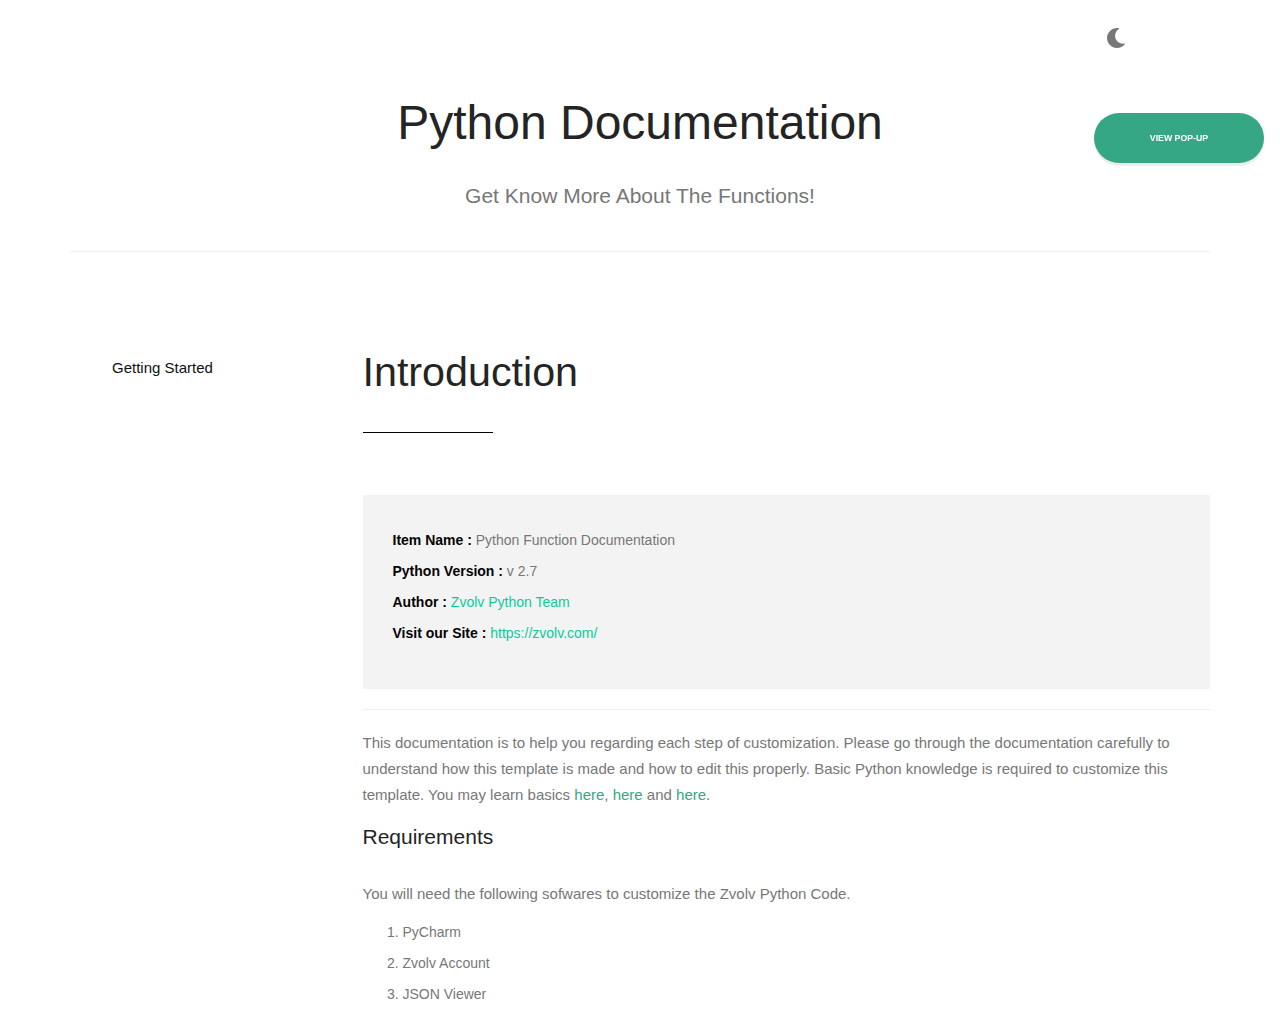
==== commit a988e4eb: "Changed the JWT" ====
--- a/index.html
+++ b/index.html
@@ -45,6 +45,234 @@
     />
 
     <link rel="stylesheet" type="text/css" href="css/custom.css" />
+    <style>
+      
+
+      a {
+        color: #35a785;
+        text-decoration: none;
+      }
+
+      /* -------------------------------- 
+
+Modules - reusable parts of our design
+
+-------------------------------- */
+      .img-replace {
+        /* replace text with an image */
+        display: inline-block;
+        overflow: hidden;
+        text-indent: 100%;
+        color: transparent;
+        white-space: nowrap;
+      }
+
+      /* -------------------------------- 
+
+xnugget info 
+
+-------------------------------- */
+      .cd-nugget-info {
+        text-align: center;
+        position: absolute;
+        width: 100%;
+        height: 50px;
+        line-height: 50px;
+        bottom: 0;
+        left: 0;
+      }
+      .cd-nugget-info a {
+        position: relative;
+        font-size: 14px;
+        color: #5e6e8d;
+        -webkit-transition: all 0.2s;
+        -moz-transition: all 0.2s;
+        transition: all 0.2s;
+      }
+      .no-touch .cd-nugget-info a:hover {
+        opacity: 0.8;
+      }
+      .cd-nugget-info span {
+        vertical-align: middle;
+        display: inline-block;
+      }
+      .cd-nugget-info span svg {
+        display: block;
+      }
+      .cd-nugget-info .cd-nugget-info-arrow {
+        fill: #5e6e8d;
+      }
+
+      /* -------------------------------- 
+
+Main components 
+
+-------------------------------- */
+      header {
+        height: 200px;
+        line-height: 200px;
+        text-align: center;
+        background-color: #5e6e8d;
+        color: #fff;
+      }
+      header h1 {
+        font-size: 20px;
+        font-size: 1.25rem;
+      }
+
+      .cd-popup-trigger {
+        display: block;
+        width: 170px;
+        height: 50px;
+        line-height: 50px;
+        margin: 3em auto;
+        text-align: center;
+        color: #fff;
+        font-size: 14px;
+        font-size: 0.875rem;
+        font-weight: bold;
+        text-transform: uppercase;
+        border-radius: 50em;
+        background: #35a785;
+        box-shadow: 0 3px 0 rgba(0, 0, 0, 0.07);
+      }
+      @media only screen and (min-width: 1170px) {
+        .cd-popup-trigger {
+          margin: 6em auto;
+        }
+      }
+
+      /* -------------------------------- 
+
+xpopup 
+
+-------------------------------- */
+      .cd-popup {
+        position: fixed;
+        left: 0;
+        top: 0;
+        height: 100%;
+        width: 100%;
+        background-color: rgba(94, 110, 141, 0.9);
+        opacity: 0;
+        visibility: hidden;
+        -webkit-transition: opacity 0.3s 0s, visibility 0s 0.3s;
+        -moz-transition: opacity 0.3s 0s, visibility 0s 0.3s;
+        transition: opacity 0.3s 0s, visibility 0s 0.3s;
+      }
+      .cd-popup.is-visible {
+        opacity: 1;
+        visibility: visible;
+        -webkit-transition: opacity 0.3s 0s, visibility 0s 0s;
+        -moz-transition: opacity 0.3s 0s, visibility 0s 0s;
+        transition: opacity 0.3s 0s, visibility 0s 0s;
+      }
+
+      .cd-popup-container {
+        position: relative;
+        width: 90%;
+        max-width: 400px;
+        margin: 4em auto;
+        background: #fff;
+        border-radius: 0.25em 0.25em 0.4em 0.4em;
+        text-align: center;
+        box-shadow: 0 0 20px rgba(0, 0, 0, 0.2);
+        -webkit-transform: translateY(-40px);
+        -moz-transform: translateY(-40px);
+        -ms-transform: translateY(-40px);
+        -o-transform: translateY(-40px);
+        transform: translateY(-40px);
+        /* Force Hardware Acceleration in WebKit */
+        -webkit-backface-visibility: hidden;
+        -webkit-transition-property: -webkit-transform;
+        -moz-transition-property: -moz-transform;
+        transition-property: transform;
+        -webkit-transition-duration: 0.3s;
+        -moz-transition-duration: 0.3s;
+        transition-duration: 0.3s;
+      }
+      .cd-popup-container p {
+        padding: 3em 1em;
+      }
+      .cd-popup-container .cd-buttons:after {
+        content: "";
+        display: table;
+        clear: both;
+      }
+      .cd-popup-container .cd-buttons li {
+        float: left;
+        width: 50%;
+        list-style: none;
+      }
+      .cd-popup-container .cd-buttons a {
+        display: block;
+        height: 60px;
+        line-height: 60px;
+        text-transform: uppercase;
+        color: #fff;
+        -webkit-transition: background-color 0.2s;
+        -moz-transition: background-color 0.2s;
+        transition: background-color 0.2s;
+      }
+      .cd-popup-container .cd-buttons li:first-child a {
+        background: #fc7169;
+        border-radius: 0 0 0 0.25em;
+      }
+      .no-touch .cd-popup-container .cd-buttons li:first-child a:hover {
+        background-color: #fc8982;
+      }
+      .cd-popup-container .cd-buttons li:last-child a {
+        background: #b6bece;
+        border-radius: 0 0 0.25em 0;
+      }
+      .no-touch .cd-popup-container .cd-buttons li:last-child a:hover {
+        background-color: #c5ccd8;
+      }
+      .cd-popup-container .cd-popup-close {
+        position: absolute;
+        top: 8px;
+        right: 8px;
+        width: 30px;
+        height: 30px;
+      }
+      .cd-popup-container .cd-popup-close::before,
+      .cd-popup-container .cd-popup-close::after {
+        content: "";
+        position: absolute;
+        top: 12px;
+        width: 14px;
+        height: 3px;
+        background-color: #8f9cb5;
+      }
+      .cd-popup-container .cd-popup-close::before {
+        -webkit-transform: rotate(45deg);
+        -moz-transform: rotate(45deg);
+        -ms-transform: rotate(45deg);
+        -o-transform: rotate(45deg);
+        transform: rotate(45deg);
+        left: 8px;
+      }
+      .cd-popup-container .cd-popup-close::after {
+        -webkit-transform: rotate(-45deg);
+        -moz-transform: rotate(-45deg);
+        -ms-transform: rotate(-45deg);
+        -o-transform: rotate(-45deg);
+        transform: rotate(-45deg);
+        right: 8px;
+      }
+      .is-visible .cd-popup-container {
+        -webkit-transform: translateY(0);
+        -moz-transform: translateY(0);
+        -ms-transform: translateY(0);
+        -o-transform: translateY(0);
+        transform: translateY(0);
+      }
+      @media only screen and (min-width: 1170px) {
+        .cd-popup-container {
+          margin: 8em auto;
+        }
+      }
+    </style>
   </head>
 
   <body>
@@ -99,6 +327,20 @@
             ></path>
           </svg>
         </div>
+        <a href="#0" class="cd-popup-trigger">View Pop-up</a>
+
+        <div class="cd-popup" role="alert">
+          <div class="cd-popup-container">
+            <p>Are you sure you want to delete this element?</p>
+            <ul class="cd-buttons">
+              <li><a href="#0">Yes</a></li>
+              <li><a href="#0">No</a></li>
+            </ul>
+            <a href="#0" class="cd-popup-close img-replace">Close</a>
+          </div>
+          <!-- cd-popup-container -->
+        </div>
+        <!-- cd-popup -->
       </div>
 
       <div class="container">
@@ -233,9 +475,7 @@
 
             <!-- end section -->
 
-            <section class="section" id="functionCodeContainer">
-              
-            </section>
+            <section class="section" id="functionCodeContainer"></section>
           </div>
           <!-- // end .col -->
         </div>
@@ -260,5 +500,31 @@
     <script src="js/syntax-highlighter/scripts/shBrushXml.js"></script>
     <script src="js/syntax-highlighter/scripts/shBrushCss.js"></script>
     <script src="js/syntax-highlighter/scripts/shBrushJScript.js"></script>
+    <script>
+      jQuery(document).ready(function ($) {
+        //open popup
+        $(".cd-popup-trigger").on("click", function (event) {
+          event.preventDefault();
+          $(".cd-popup").addClass("is-visible");
+        });
+
+        //close popup
+        $(".cd-popup").on("click", function (event) {
+          if (
+            $(event.target).is(".cd-popup-close") ||
+            $(event.target).is(".cd-popup")
+          ) {
+            event.preventDefault();
+            $(this).removeClass("is-visible");
+          }
+        });
+        //close popup when clicking the esc keyboard button
+        $(document).keyup(function (event) {
+          if (event.which == "27") {
+            $(".cd-popup").removeClass("is-visible");
+          }
+        });
+      });
+    </script>
   </body>
 </html>
--- a/css/style.css
+++ b/css/style.css
@@ -188,6 +188,7 @@
   margin-bottom: 0;
   text-transform: capitalize;
   padding-bottom: 0;
+  
 }
 
 .dark-text {
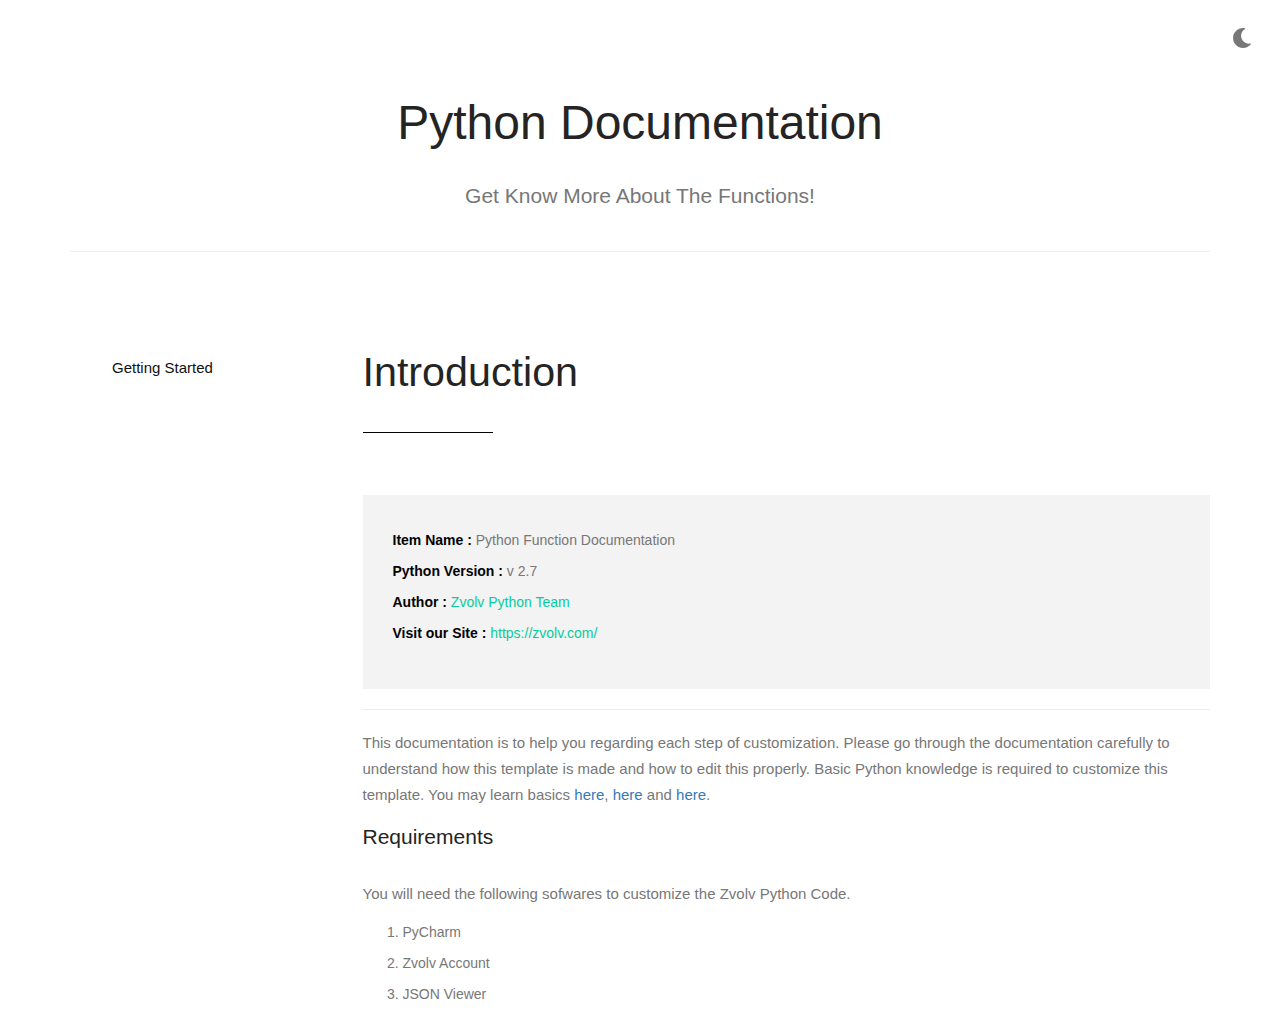
==== commit de9fd3aa: "removed the styles from the index.html" ====
--- a/index.html
+++ b/index.html
@@ -45,268 +45,11 @@
     />
 
     <link rel="stylesheet" type="text/css" href="css/custom.css" />
-    <style>
-      
-
-      a {
-        color: #35a785;
-        text-decoration: none;
-      }
-
-      /* -------------------------------- 
-
-Modules - reusable parts of our design
-
--------------------------------- */
-      .img-replace {
-        /* replace text with an image */
-        display: inline-block;
-        overflow: hidden;
-        text-indent: 100%;
-        color: transparent;
-        white-space: nowrap;
-      }
-
-      /* -------------------------------- 
-
-xnugget info 
-
--------------------------------- */
-      .cd-nugget-info {
-        text-align: center;
-        position: absolute;
-        width: 100%;
-        height: 50px;
-        line-height: 50px;
-        bottom: 0;
-        left: 0;
-      }
-      .cd-nugget-info a {
-        position: relative;
-        font-size: 14px;
-        color: #5e6e8d;
-        -webkit-transition: all 0.2s;
-        -moz-transition: all 0.2s;
-        transition: all 0.2s;
-      }
-      .no-touch .cd-nugget-info a:hover {
-        opacity: 0.8;
-      }
-      .cd-nugget-info span {
-        vertical-align: middle;
-        display: inline-block;
-      }
-      .cd-nugget-info span svg {
-        display: block;
-      }
-      .cd-nugget-info .cd-nugget-info-arrow {
-        fill: #5e6e8d;
-      }
-
-      /* -------------------------------- 
-
-Main components 
-
--------------------------------- */
-      header {
-        height: 200px;
-        line-height: 200px;
-        text-align: center;
-        background-color: #5e6e8d;
-        color: #fff;
-      }
-      header h1 {
-        font-size: 20px;
-        font-size: 1.25rem;
-      }
-
-      .cd-popup-trigger {
-        display: block;
-        width: 170px;
-        height: 50px;
-        line-height: 50px;
-        margin: 3em auto;
-        text-align: center;
-        color: #fff;
-        font-size: 14px;
-        font-size: 0.875rem;
-        font-weight: bold;
-        text-transform: uppercase;
-        border-radius: 50em;
-        background: #35a785;
-        box-shadow: 0 3px 0 rgba(0, 0, 0, 0.07);
-      }
-      @media only screen and (min-width: 1170px) {
-        .cd-popup-trigger {
-          margin: 6em auto;
-        }
-      }
-
-      /* -------------------------------- 
-
-xpopup 
-
--------------------------------- */
-      .cd-popup {
-        position: fixed;
-        left: 0;
-        top: 0;
-        height: 100%;
-        width: 100%;
-        background-color: rgba(94, 110, 141, 0.9);
-        opacity: 0;
-        visibility: hidden;
-        -webkit-transition: opacity 0.3s 0s, visibility 0s 0.3s;
-        -moz-transition: opacity 0.3s 0s, visibility 0s 0.3s;
-        transition: opacity 0.3s 0s, visibility 0s 0.3s;
-      }
-      .cd-popup.is-visible {
-        opacity: 1;
-        visibility: visible;
-        -webkit-transition: opacity 0.3s 0s, visibility 0s 0s;
-        -moz-transition: opacity 0.3s 0s, visibility 0s 0s;
-        transition: opacity 0.3s 0s, visibility 0s 0s;
-      }
-
-      .cd-popup-container {
-        position: relative;
-        width: 90%;
-        max-width: 400px;
-        margin: 4em auto;
-        background: #fff;
-        border-radius: 0.25em 0.25em 0.4em 0.4em;
-        text-align: center;
-        box-shadow: 0 0 20px rgba(0, 0, 0, 0.2);
-        -webkit-transform: translateY(-40px);
-        -moz-transform: translateY(-40px);
-        -ms-transform: translateY(-40px);
-        -o-transform: translateY(-40px);
-        transform: translateY(-40px);
-        /* Force Hardware Acceleration in WebKit */
-        -webkit-backface-visibility: hidden;
-        -webkit-transition-property: -webkit-transform;
-        -moz-transition-property: -moz-transform;
-        transition-property: transform;
-        -webkit-transition-duration: 0.3s;
-        -moz-transition-duration: 0.3s;
-        transition-duration: 0.3s;
-      }
-      .cd-popup-container p {
-        padding: 3em 1em;
-      }
-      .cd-popup-container .cd-buttons:after {
-        content: "";
-        display: table;
-        clear: both;
-      }
-      .cd-popup-container .cd-buttons li {
-        float: left;
-        width: 50%;
-        list-style: none;
-      }
-      .cd-popup-container .cd-buttons a {
-        display: block;
-        height: 60px;
-        line-height: 60px;
-        text-transform: uppercase;
-        color: #fff;
-        -webkit-transition: background-color 0.2s;
-        -moz-transition: background-color 0.2s;
-        transition: background-color 0.2s;
-      }
-      .cd-popup-container .cd-buttons li:first-child a {
-        background: #fc7169;
-        border-radius: 0 0 0 0.25em;
-      }
-      .no-touch .cd-popup-container .cd-buttons li:first-child a:hover {
-        background-color: #fc8982;
-      }
-      .cd-popup-container .cd-buttons li:last-child a {
-        background: #b6bece;
-        border-radius: 0 0 0.25em 0;
-      }
-      .no-touch .cd-popup-container .cd-buttons li:last-child a:hover {
-        background-color: #c5ccd8;
-      }
-      .cd-popup-container .cd-popup-close {
-        position: absolute;
-        top: 8px;
-        right: 8px;
-        width: 30px;
-        height: 30px;
-      }
-      .cd-popup-container .cd-popup-close::before,
-      .cd-popup-container .cd-popup-close::after {
-        content: "";
-        position: absolute;
-        top: 12px;
-        width: 14px;
-        height: 3px;
-        background-color: #8f9cb5;
-      }
-      .cd-popup-container .cd-popup-close::before {
-        -webkit-transform: rotate(45deg);
-        -moz-transform: rotate(45deg);
-        -ms-transform: rotate(45deg);
-        -o-transform: rotate(45deg);
-        transform: rotate(45deg);
-        left: 8px;
-      }
-      .cd-popup-container .cd-popup-close::after {
-        -webkit-transform: rotate(-45deg);
-        -moz-transform: rotate(-45deg);
-        -ms-transform: rotate(-45deg);
-        -o-transform: rotate(-45deg);
-        transform: rotate(-45deg);
-        right: 8px;
-      }
-      .is-visible .cd-popup-container {
-        -webkit-transform: translateY(0);
-        -moz-transform: translateY(0);
-        -ms-transform: translateY(0);
-        -o-transform: translateY(0);
-        transform: translateY(0);
-      }
-      @media only screen and (min-width: 1170px) {
-        .cd-popup-container {
-          margin: 8em auto;
-        }
-      }
-    </style>
+ 
   </head>
 
   <body>
-    <button onclick="topFunction()" id="myBtn" title="Go to top">
-      <i class="fa fa-chevron-up" aria-hidden="true"></i>
-    </button>
-
-    <script>
-      var mybutton = document.getElementById("myBtn");
-      window.onscroll = function () {
-        scrollFunction();
-      };
-      function scrollFunction() {
-        if (
-          document.body.scrollTop > 1000 ||
-          document.documentElement.scrollTop > 1000
-        ) {
-          mybutton.style.display = "block";
-        } else {
-          mybutton.style.display = "none";
-        }
-      }
-      function topFunction() {
-        window.scrollTo({ top: 0, behavior: "smooth" });
-        document.documentElement.scrollTo({ top: 0, behavior: "smooth" });
-      }
-
-      document.addEventListener("DOMContentLoaded", () => {
-        document.querySelector("#mode").addEventListener("click", () => {
-          document.querySelector("html").classList.toggle("dark");
-        });
-      });
-    </script>
-
+   
     <div id="wrapper">
       <div id="mode">
         <div class="dark">
@@ -327,19 +70,8 @@
             ></path>
           </svg>
         </div>
-        <a href="#0" class="cd-popup-trigger">View Pop-up</a>
-
-        <div class="cd-popup" role="alert">
-          <div class="cd-popup-container">
-            <p>Are you sure you want to delete this element?</p>
-            <ul class="cd-buttons">
-              <li><a href="#0">Yes</a></li>
-              <li><a href="#0">No</a></li>
-            </ul>
-            <a href="#0" class="cd-popup-close img-replace">Close</a>
-          </div>
-          <!-- cd-popup-container -->
-        </div>
+        
+        
         <!-- cd-popup -->
       </div>
 
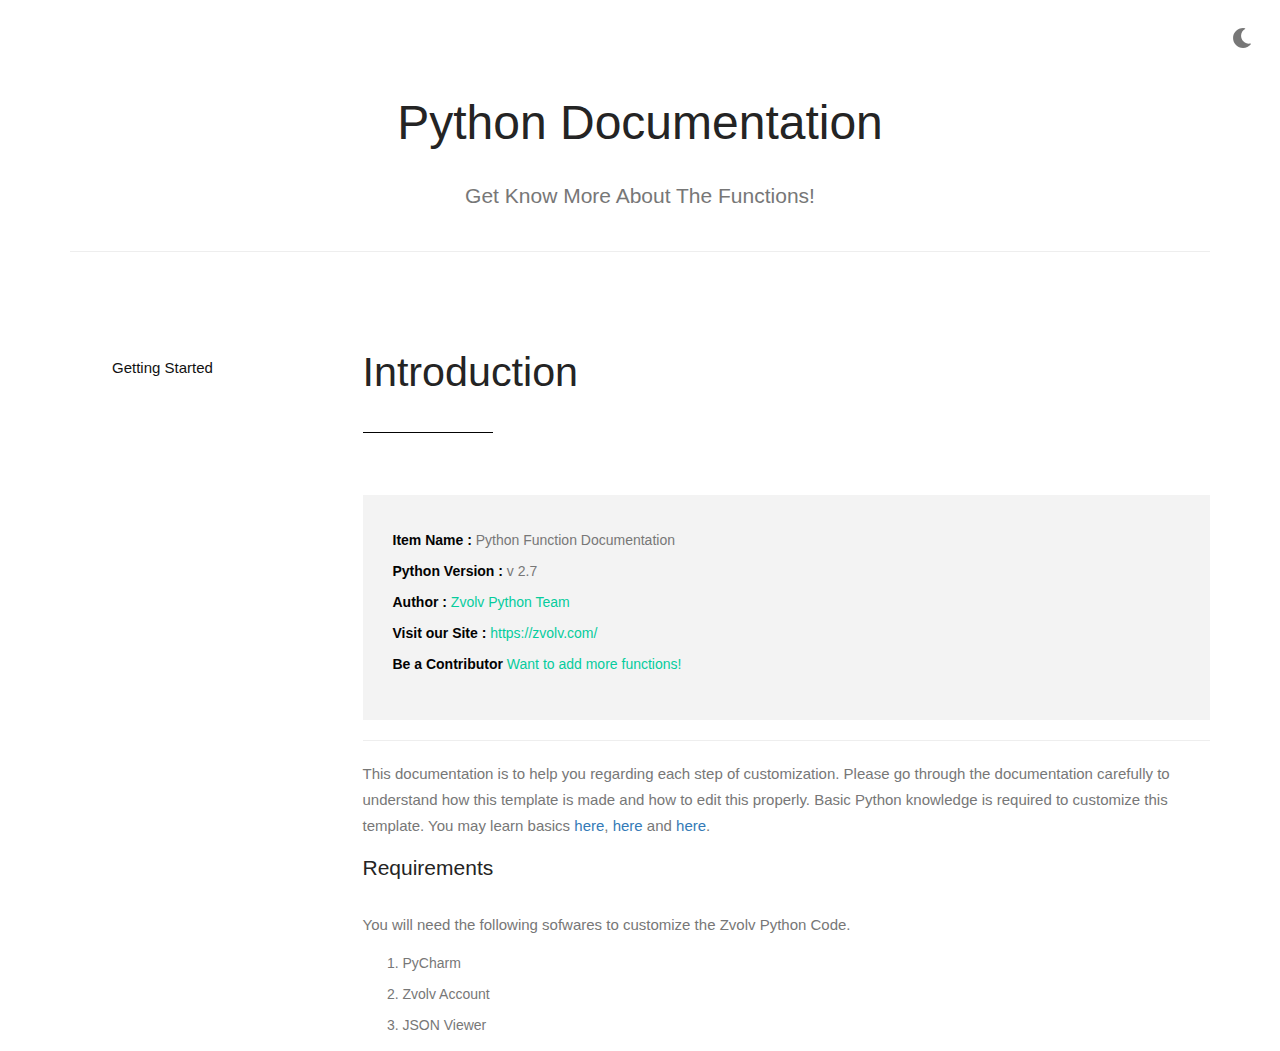
==== commit ac634611: "update JWT" ====
--- a/index.html
+++ b/index.html
@@ -49,7 +49,37 @@
   </head>
 
   <body>
-   
+    <button onclick="topFunction()" id="myBtn" title="Go to top">
+      <i class="fa fa-chevron-up" aria-hidden="true"></i>
+    </button>
+
+    <script>
+      var mybutton = document.getElementById("myBtn");
+      window.onscroll = function () {
+        scrollFunction();
+      };
+      function scrollFunction() {
+        if (
+          document.body.scrollTop > 1000 ||
+          document.documentElement.scrollTop > 1000
+        ) {
+          mybutton.style.display = "block";
+        } else {
+          mybutton.style.display = "none";
+        }
+      }
+      function topFunction() {
+        window.scrollTo({ top: 0, behavior: "smooth" });
+        document.documentElement.scrollTo({ top: 0, behavior: "smooth" });
+      }
+
+      document.addEventListener("DOMContentLoaded", () => {
+        document.querySelector("#mode").addEventListener("click", () => {
+          document.querySelector("html").classList.toggle("dark");
+        });
+      });
+    </script>
+
     <div id="wrapper">
       <div id="mode">
         <div class="dark">
@@ -160,6 +190,12 @@
                               >https://zvolv.com/</a
                             >
                           </li>
+                          <li>
+                            <strong>Be a Contributor</strong>
+                            <a href="add_functions.html" target="_blank"
+                              >Want to add more functions!</a
+                            >
+                          </li>
                         </ul>
                       </div>
 
@@ -259,4 +295,4 @@
       });
     </script>
   </body>
-</html>
+</html>